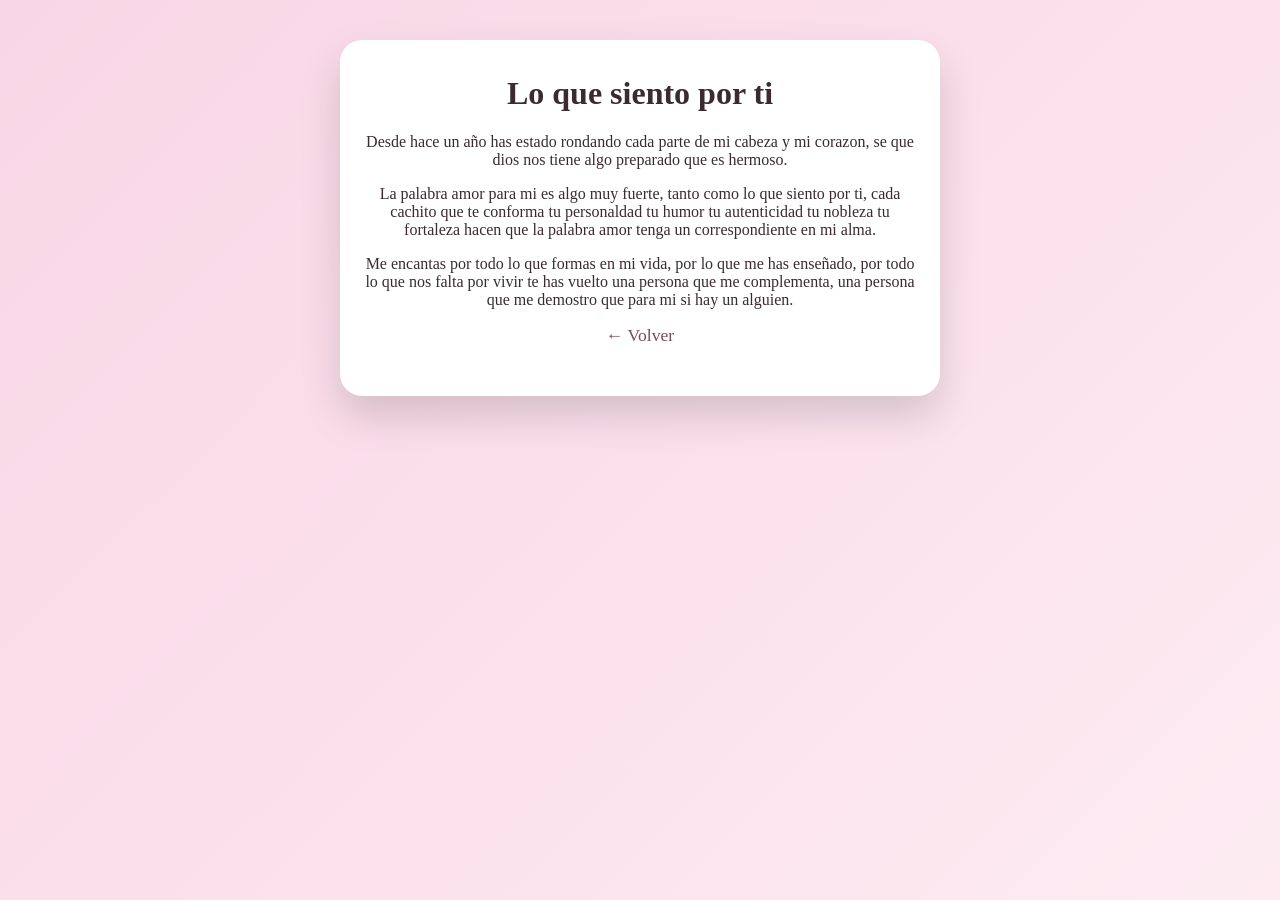
==== amor.html @ 5bca2d0a "Add files via upload" ====
<!DOCTYPE html>
<html lang="es">
<head>
    <meta charset="UTF-8">
    <title>Lo que siento</title>
    <link rel="stylesheet" href="style.css">
</head>
<body>

<div class="contenedor">
    <div class="card">
        <h1>Lo que siento por ti</h1>

        <p>
          Desde hace un año has estado rondando cada parte de mi cabeza y mi corazon,
          se que dios nos tiene algo preparado que es hermoso.
        </p>

        <p>
            La palabra amor para mi es algo muy fuerte,
            tanto como lo que siento por ti,
            cada cachito que te conforma
            tu personaldad
            tu humor
            tu autenticidad
            tu nobleza
            tu fortaleza
            hacen que la palabra amor
            tenga un correspondiente en mi alma.
        </p>

        <p>
            Me encantas por todo lo que formas en mi vida,
            por lo que me has enseñado,
            por todo lo que nos falta por vivir
            te has vuelto una persona que me complementa,
            una persona que me demostro que para mi si hay un alguien.
        </p>

        <a href="index.html">← Volver</a>
    </div>
</div>

</body>
</html>
---- style.css ----
body {
    margin: 0;
    font-family: 'Georgia', serif;
    background: linear-gradient(135deg, #f9d6e5, #fdebf2);
    color: #3b2b30;
    min-height: 100vh;
}

.contenedor {
    max-width: 600px;
    margin: auto;
    padding: 40px 25px;
    text-align: center;
}

.card {
    background: white;
    padding: 35px 25px;
    border-radius: 22px;
    box-shadow: 0 20px 40px rgba(0,0,0,0.15);
}

h1 {
    margin-top: 0;
}

a {
    display: block;
    margin: 15px 0;
    text-decoration: none;
    color: #7a4b59;
    font-size: 1.1em;
}

a:hover {
    text-decoration: underline;
}
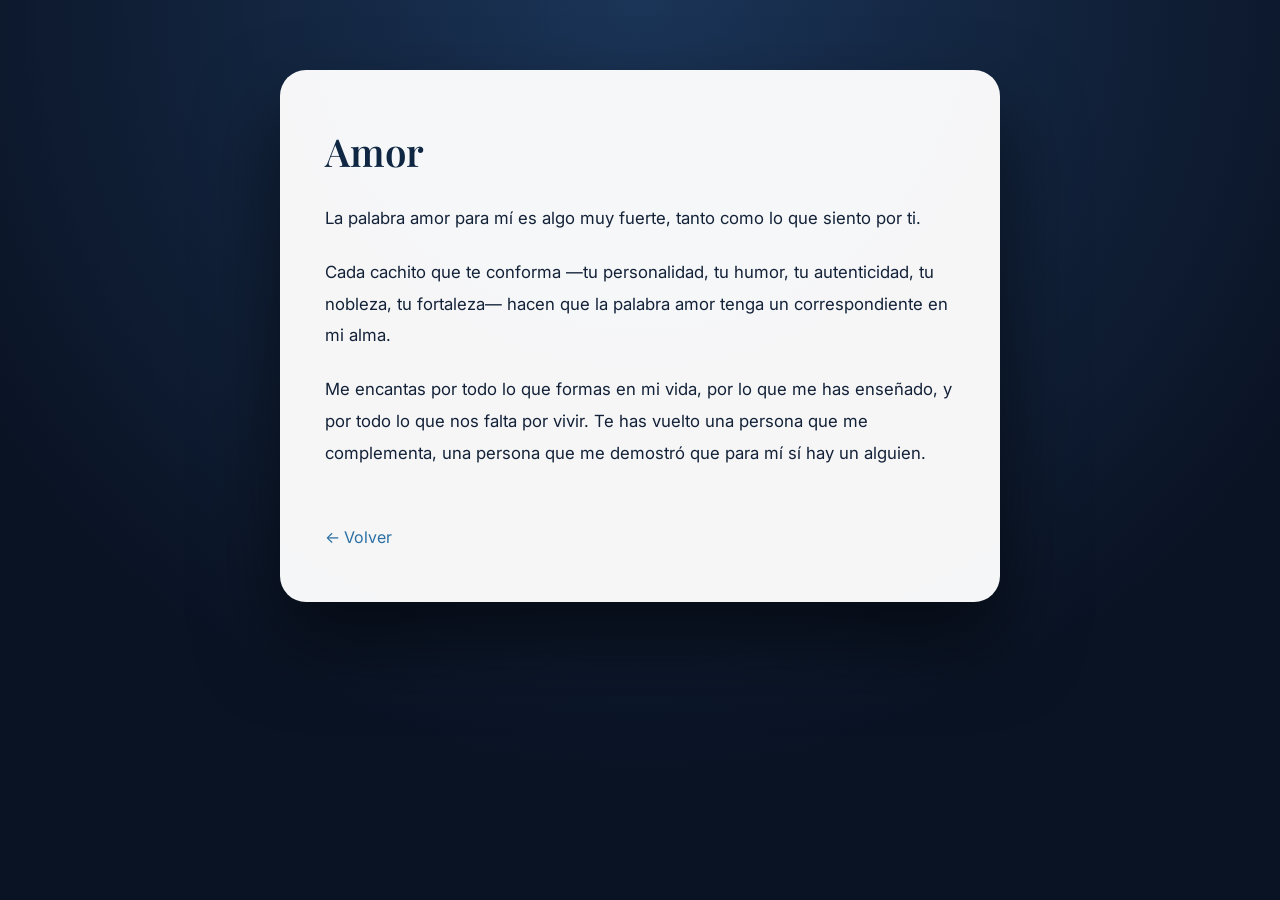
==== commit 1c9a46da: "Add files via upload" ====
--- a/amor.html
+++ b/amor.html
@@ -1,44 +1,39 @@
 <!DOCTYPE html>
 <html lang="es">
 <head>
-    <meta charset="UTF-8">
-    <title>Lo que siento</title>
-    <link rel="stylesheet" href="style.css">
+  <meta charset="UTF-8">
+  <title>Amor</title>
+  <link rel="stylesheet" href="style.css">
 </head>
 <body>
 
 <div class="contenedor">
-    <div class="card">
-        <h1>Lo que siento por ti</h1>
+  <div class="card">
+    <h1>Amor</h1>
 
-        <p>
-          Desde hace un año has estado rondando cada parte de mi cabeza y mi corazon,
-          se que dios nos tiene algo preparado que es hermoso.
-        </p>
+    <p>
+      La palabra amor para mí es algo muy fuerte,
+      tanto como lo que siento por ti.
+    </p>
 
-        <p>
-            La palabra amor para mi es algo muy fuerte,
-            tanto como lo que siento por ti,
-            cada cachito que te conforma
-            tu personaldad
-            tu humor
-            tu autenticidad
-            tu nobleza
-            tu fortaleza
-            hacen que la palabra amor
-            tenga un correspondiente en mi alma.
-        </p>
+    <p>
+      Cada cachito que te conforma —tu personalidad,
+      tu humor, tu autenticidad, tu nobleza,
+      tu fortaleza— hacen que la palabra amor
+      tenga un correspondiente en mi alma.
+    </p>
 
-        <p>
-            Me encantas por todo lo que formas en mi vida,
-            por lo que me has enseñado,
-            por todo lo que nos falta por vivir
-            te has vuelto una persona que me complementa,
-            una persona que me demostro que para mi si hay un alguien.
-        </p>
+    <p>
+      Me encantas por todo lo que formas en mi vida,
+      por lo que me has enseñado,
+      y por todo lo que nos falta por vivir.
+      Te has vuelto una persona que me complementa,
+      una persona que me demostró
+      que para mí sí hay un alguien.
+    </p>
 
-        <a href="index.html">← Volver</a>
-    </div>
+    <a class="volver" href="index.html">← Volver</a>
+  </div>
 </div>
 
 </body>
--- a/style.css
+++ b/style.css
@@ -1,37 +1,81 @@
+@import url('https://fonts.googleapis.com/css2?family=Playfair+Display:wght@400;600&family=Inter:wght@300;400&display=swap');
+
 body {
-    margin: 0;
-    font-family: 'Georgia', serif;
-    background: linear-gradient(135deg, #f9d6e5, #fdebf2);
-    color: #3b2b30;
-    min-height: 100vh;
+  margin: 0;
+  min-height: 100vh;
+  font-family: 'Inter', sans-serif;
+  background: radial-gradient(circle at top, #1b3558, #0a1324 70%);
+  color: #e9f1fa;
 }
 
 .contenedor {
-    max-width: 600px;
-    margin: auto;
-    padding: 40px 25px;
-    text-align: center;
+  max-width: 720px;
+  margin: auto;
+  padding: 70px 25px;
 }
 
 .card {
-    background: white;
-    padding: 35px 25px;
-    border-radius: 22px;
-    box-shadow: 0 20px 40px rgba(0,0,0,0.15);
+  background: rgba(255, 255, 255, 0.96);
+  color: #132238;
+  padding: 55px 45px;
+  border-radius: 26px;
+  box-shadow: 0 40px 80px rgba(0,0,0,0.55);
+  animation: aparecer 1.6s ease;
 }
 
 h1 {
-    margin-top: 0;
+  font-family: 'Playfair Display', serif;
+  font-weight: 600;
+  font-size: 2.4em;
+  margin-top: 0;
+  color: #0f2742;
 }
 
-a {
-    display: block;
-    margin: 15px 0;
-    text-decoration: none;
-    color: #7a4b59;
-    font-size: 1.1em;
+p {
+  font-size: 1.05em;
+  line-height: 1.9;
+  margin-bottom: 22px;
 }
 
-a:hover {
-    text-decoration: underline;
+.menu a {
+  display: block;
+  margin: 18px 0;
+  text-decoration: none;
+  font-size: 1.15em;
+  color: #1c5c8a;
+  transition: 0.3s;
 }
+
+.menu a:hover {
+  color: #0f3f63;
+  transform: translateX(4px);
+}
+
+.volver {
+  margin-top: 35px;
+  display: inline-block;
+  text-decoration: none;
+  color: #2a6fa3;
+}
+
+.firma {
+  margin-top: 45px;
+  font-style: italic;
+  color: #3a5f7a;
+}
+
+audio {
+  width: 100%;
+  margin-top: 25px;
+}
+
+@keyframes aparecer {
+  from {
+    opacity: 0;
+    transform: translateY(25px);
+  }
+  to {
+    opacity: 1;
+    transform: translateY(0);
+  }
+}
